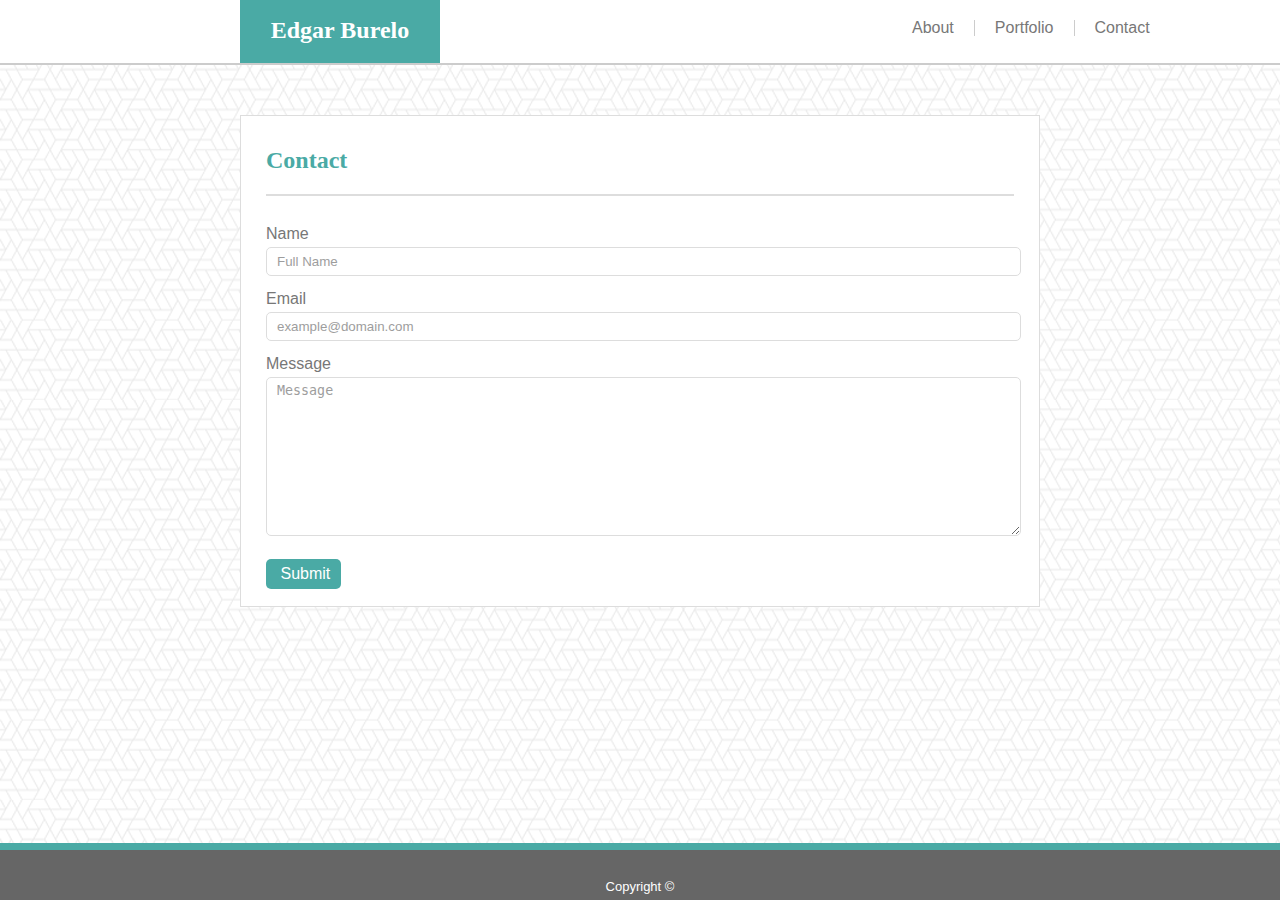
==== contact.html @ 9bbca90b "Add of the htmls contact and portfolio" ====
<!DOCTYPE HTML>
<html lang="en-us">
<head>
    <meta charset="UTF-8">
    <title>Edgar Burelo</title>
    <link rel="stylesheet" type="text/css" href="./assets/css/reset.css">
    <link rel="stylesheet" type="text/css" href="./assets/css/style.css">
</head>
<body>
    <div class="content">
        
        <header>
            <nav>
                <div class="ownName"><h2 class="topName">Edgar Burelo</h2></div>
                <ul>
                    <li class="border1"><a class="onIt" href="index.html">About</a></li>
                    <li class="border1"><a href="portfolio.html">Portfolio</a></li>
                    <li><a href="contact.html">Contact</a></li>
                </ul>
            </nav>
        </header>
        
        <div class="contentContainer">
            <h2 class="contetHeadding">Contact</h2>
            <hr>
            <form>
                <div class="nameForm constForm">
                    <label for="fullName">Name</label>
                    <br>
                    <input type="text" name="fullName" placeholder="Full Name">
                </div>

                <div class="emailForm constForm">
                    <label for="email">Email</label>
                    <br>
                    <input type="email" name="email" placeholder="example@domain.com">
                </div>

                <div class="messageForm constForm">
                    <label for="message">Message</label>
                    <br>
                    <textarea maxlength="244" name="message" rows="10" cols="30" placeholder="Message"></textarea>
                </div>
                
                
                <input class="btnSubmit" type="submit" value="Submit">
            

            </form>
        </div>
    </div>

    <footer class="footer"><div class="upFooter"></div><div class="downFooter">Copyright &copy;</div></footer>
</body>
</html>
---- assets/css/style.css ----
html, body{
    height: 100%;
    
}

h1, h2, h3, h4, h5, h6 {
    font-family: 'Georgia', Times, 'Times New Roman', serif;


}

body {
    padding: 0;
    margin: 0;
    background: black;
    background-image: url("../images/what-the-hex.png");
    background-repeat: repeat;
    background-size: auto;
    display: flex;
    flex-direction: column;
    font-family: 'Arial', 'Helvetica Neue', Helvetica, sans-serif;
    
}

a:link {
    color: #777777;
    text-decoration: none;
}

a:visited {
    color: #777777;
    text-decoration: none;
}

a:hover {
    color: #333333;
    text-decoration: none;
}

a:active {
    color: #f79a9a;
    text-decoration: none;
}

.onIt {
    color: blue;
}

.content {
    flex: 1 0 auto;
}
.footer {
    background-color: #666666;
    flex-shrink: 0;
    text-align: center;
    color: #ffffff;
    font-size: 13px;
}

.upFooter{
    background-color: #4aaaa5;
    height: 7px;
}

.downFooter {
    height: 10px;
    padding-top: 30px;
    padding-bottom: 10px;
}

header {
    padding: 0px;
    margin: 0px;
    width: 100%;
    height: 63px;
    background: #ffffff;
    border-bottom: 2px solid #cccccc;
}

nav .ownName {
    margin: 0px;
    
    float: left;
    width: 200px;
    height: 63px;
    background-color: #4aaaa5;
    text-align: center;
    color: #ffffff;
    

}

nav .topName {
    margin-top: 18px;
    margin-bottom: 18px;

}

nav {
    position: relative;
    left: 240px;
    padding-top: 0px;
    height: 63px;
    width: 960px;
    margin: 0px;
}

nav ul{
    margin: 0px;
    padding-left: 70%;
    padding-top: 20px;
    

}        

nav li{
    list-style: none;
    float: left;
    
    
}  

nav h1{
    float: left;
    padding: 20px;
}

nav li.border1{
    margin-right: 20px;
    border-right: 1px solid #cccccc;
    padding-right: 20px;
}

.contentContainer {
    margin: 50px 240px 50px 240px;
    padding: 10px 25px 10px 25px;
    height: 470px;
    border: 1px solid #dddddd;
    background: #ffffff;
    color: #777777;
    

}

.contetHeadding {
    color: #4aaaa5;
    margin-top: 22px;
    margin-bottom: 22px;
}

hr {
    border-width: 1.5px;
    border-style: solid;
    border-color: #dddddd;
    margin-bottom: 30px;
}

.imgParCont {
    height: 175px;
    line-height: 2;
    font-size: 17.8px;
    margin-bottom: 20px;
}

.godDog {
    float: left;
    margin-right: 15px; 
    border-radius: 10px;
    border: 1px solid #dddddd;

}

.paraG {
    line-height: 2;
    font-size: 17.8px;
    margin-bottom: 20px;
}

input::placeholder {
    opacity: 0.7;

}

textarea::placeholder {
    opacity: 0.7;

}

.constForm{
    margin-bottom:15px;
    width: 100%;
}

input, textarea {
    margin-top: 5px;
    border-style: solid;
    border-color: #dddddd;
    border-width: 1px;
    width: 99%;
    padding-left: 10px;
    border-radius: 5px;
}

input {
    height: 25px;
    
}

textarea{
    padding-top: 5px;
}

.btnSubmit {
    width: 10%;
    background-color: #4aaaa5;
    height: 30px;
    border-style: none;
    color: #ffffff;
    font-size: 1em;


}
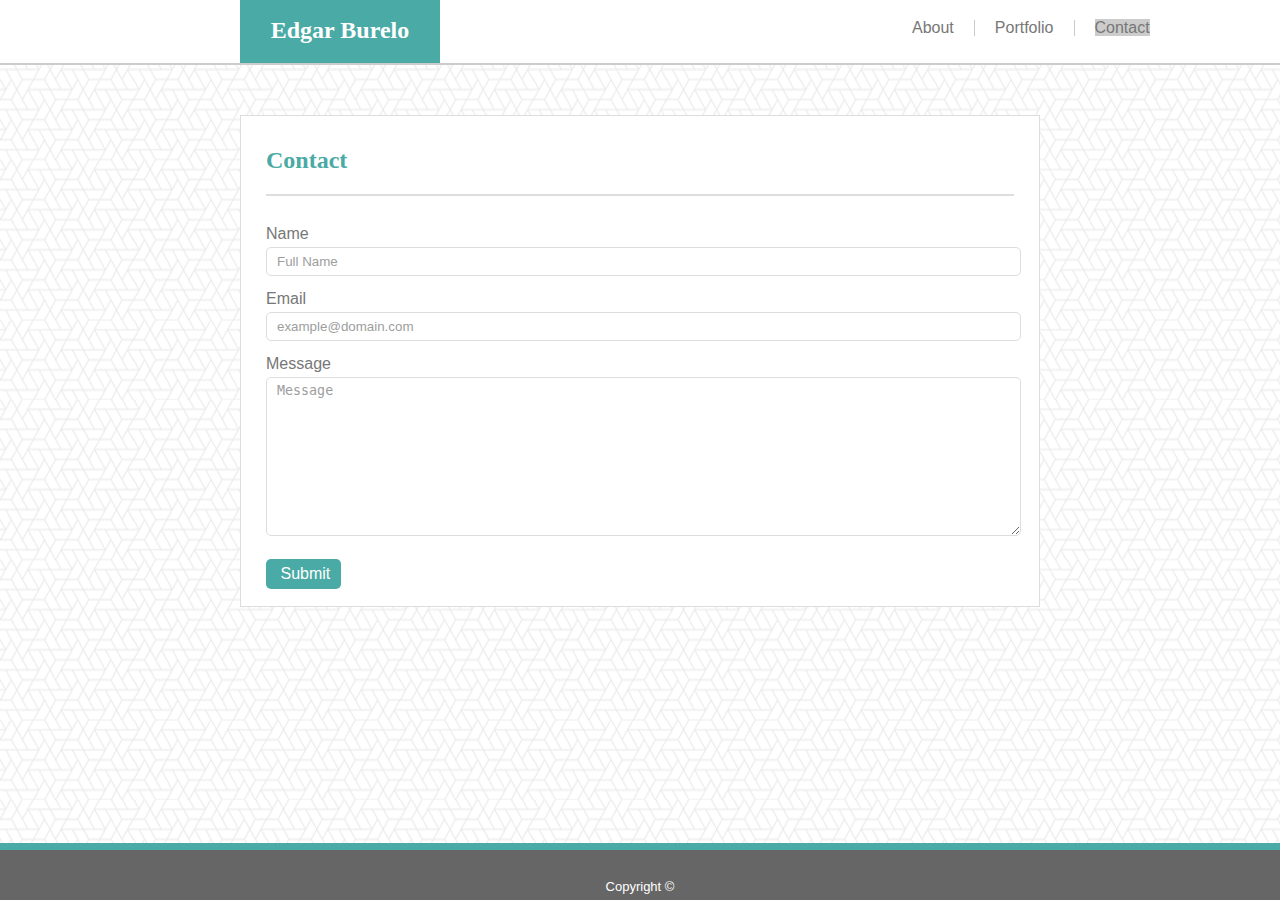
==== commit bc4323df: "Finished" ====
--- a/contact.html
+++ b/contact.html
@@ -13,9 +13,9 @@
             <nav>
                 <div class="ownName"><h2 class="topName">Edgar Burelo</h2></div>
                 <ul>
-                    <li class="border1"><a class="onIt" href="index.html">About</a></li>
+                    <li class="border1"><a href="index.html">About</a></li>
                     <li class="border1"><a href="portfolio.html">Portfolio</a></li>
-                    <li><a href="contact.html">Contact</a></li>
+                    <li><a class="onIt" href="contact.html">Contact</a></li>
                 </ul>
             </nav>
         </header>
--- a/assets/css/style.css
+++ b/assets/css/style.css
@@ -44,7 +44,7 @@
 }
 
 .onIt {
-    color: blue;
+    background: #cccccc;
 }
 
 .content {
@@ -218,6 +218,77 @@
     border-style: none;
     color: #ffffff;
     font-size: 1em;
-
-
+}
+
+/* .nameList {
+    background: #4aaaa5;
+    color: #ffffff;
+    text-align: center;
+    width: 150px;
+    padding: 7.5px 0;
+    height: 15px;
+    opacity: 0.7;   
+    position: static;
+    
+}
+
+.portList{
+    height: 150px;
+    width: 150px;
+    
+    
+}
+
+.liList {
+    position: relative;
+    display: table-row;
+    margin: 0;
+    padding: 0;
+    color: #ffffff;
+} */
+
+.imagContainter {
+    position: relative;
+    float: left;
+    width: 150px;
+    height: 150px;
+    margin-right: 30px;
+    margin-bottom: 30px;
+}
+
+.textContainer {
+    position: relative;
+    text-align: center;
+    height: 15px;
+    background-color: #4aaaa5;
+    color: #ffffff;
+    padding: 7.5px 0;
+    opacity: .8;
+    top: 100px;
+
+}
+
+.img1 {
+    background: url(../images/hangman.png) no-repeat;
+    background-size: 150px 150px;
+}
+
+.img2 {
+    background: url(../images/game.png) no-repeat;
+    background-size: 150px 150px;
+}
+
+.img3 {
+    background: url(../images/trivia.png) no-repeat;
+    background-size: 150px 150px;
+}
+
+.img4 {
+    background: url(../images/widgets.png) no-repeat;
+    background-size: 150px 150px;
+}
+
+.img5 {
+    background: url(../images/Monopoly.png) no-repeat;
+    background-size: 150px 150px;
 }